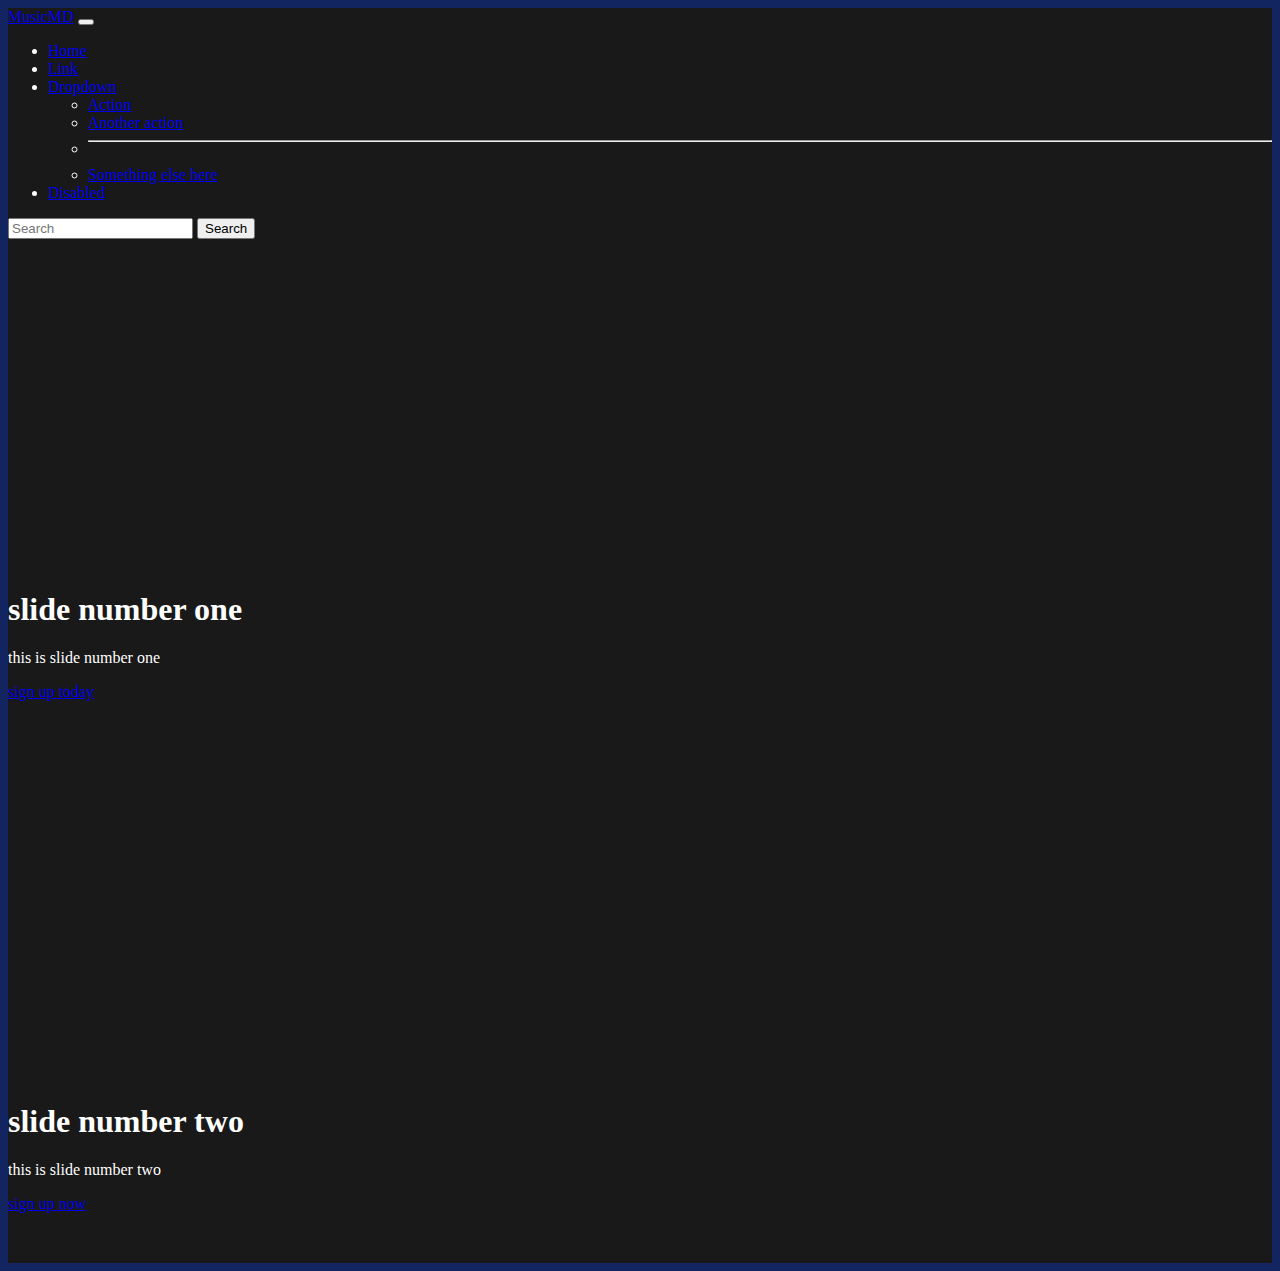
==== index.html @ 20c00fd6 "Add files via upload" ====
<!DOCTYPE html>
<html lang="en">
  <head>
    <!-- Required meta tags -->
    <meta charset="utf-8" />
    <meta name="viewport" content="width=device-width, initial-scale=1" />

    <!-- Bootstrap CSS -->
    <link
      href="https://cdn.jsdelivr.net/npm/bootstrap@5.0.1/dist/css/bootstrap.min.css"
      rel="stylesheet"
      integrity="sha384-+0n0xVW2eSR5OomGNYDnhzAbDsOXxcvSN1TPprVMTNDbiYZCxYbOOl7+AMvyTG2x"
      crossorigin="anonymous"
    />
    <!-- my css -->
    <link rel="stylesheet" href="style.css" />
    <title>musicMD</title>
  </head>

  <body>
    <!-- nav bar above carousel -->
    <nav class="navbar navbar-expand-lg navbar-dark bg-dark">
      <div class="container-fluid">
        <a class="navbar-brand" href="#">MusicMD</a>
        <button
          class="navbar-toggler"
          type="button"
          data-bs-toggle="collapse"
          data-bs-target="#navbarSupportedContent"
          aria-controls="navbarSupportedContent"
          aria-expanded="false"
          aria-label="Toggle navigation"
        >
          <span class="navbar-toggler-icon"></span>
        </button>
        <div class="collapse navbar-collapse" id="navbarSupportedContent">
          <ul class="navbar-nav me-auto mb-2 mb-lg-0">
            <li class="nav-item">
              <a class="nav-link active" aria-current="page" href="#">Home</a>
            </li>
            <li class="nav-item">
              <a class="nav-link" href="#">Link</a>
            </li>
            <li class="nav-item dropdown">
              <a
                class="nav-link dropdown-toggle"
                href="#"
                id="navbarDropdown"
                role="button"
                data-bs-toggle="dropdown"
                aria-expanded="false"
              >
                Dropdown
              </a>
              <ul class="dropdown-menu" aria-labelledby="navbarDropdown">
                <li><a class="dropdown-item" href="#">Action</a></li>
                <li><a class="dropdown-item" href="#">Another action</a></li>
                <li><hr class="dropdown-divider" /></li>
                <li>
                  <a class="dropdown-item" href="#">Something else here</a>
                </li>
              </ul>
            </li>
            <li class="nav-item">
              <a
                class="nav-link disabled"
                href="#"
                tabindex="-1"
                aria-disabled="true"
                >Disabled</a
              >
            </li>
          </ul>
          <form class="d-flex">
            <input
              class="form-control me-2"
              type="search"
              placeholder="Search"
              aria-label="Search"
            />
            <button class="btn btn-outline-success" type="submit">
              Search
            </button>
          </form>
        </div>
      </div>
    </nav>

    <!-- carousel at top of page -->
    <div id="myCarousel" class="carousel slide" data-bs-ride="carousel">
      <div class="carousel-inner">
        <div class="carousel-item active">
          <div class="container">
            <h1>slide number one</h1>
            <p>this is slide number one</p>
            <a href="#" class="btn btn-lg btn-primary"> sign up today </a>
          </div>
        </div>
        <div class="carousel-item">
          <div class="container">
            <h1>slide number two</h1>
            <p>this is slide number two</p>
            <a href="#" class="btn btn-lg btn-primary"> sign up now </a>
          </div>
        </div>
      </div>
    </div>

    <!-- bootstrap java -->
    <script
      src="https://cdn.jsdelivr.net/npm/bootstrap@5.0.1/dist/js/bootstrap.bundle.min.js"
      integrity="sha384-gtEjrD/SeCtmISkJkNUaaKMoLD0//ElJ19smozuHV6z3Iehds+3Ulb9Bn9Plx0x4"
      crossorigin="anonymous"
    ></script>
  </body>
</html>
---- style.css ----
html {
  background: #132561;
}

.bg-dark {
  background: #191919;
  color: white;
}

.carousel-item {
  height: 32rem;
  background: #191919;
  color: white;
  position: relative;
}
.container {
  position: absolute;
  bottom: 0;
  left: 0;
  right: 0;
  padding-bottom: 50px;
}
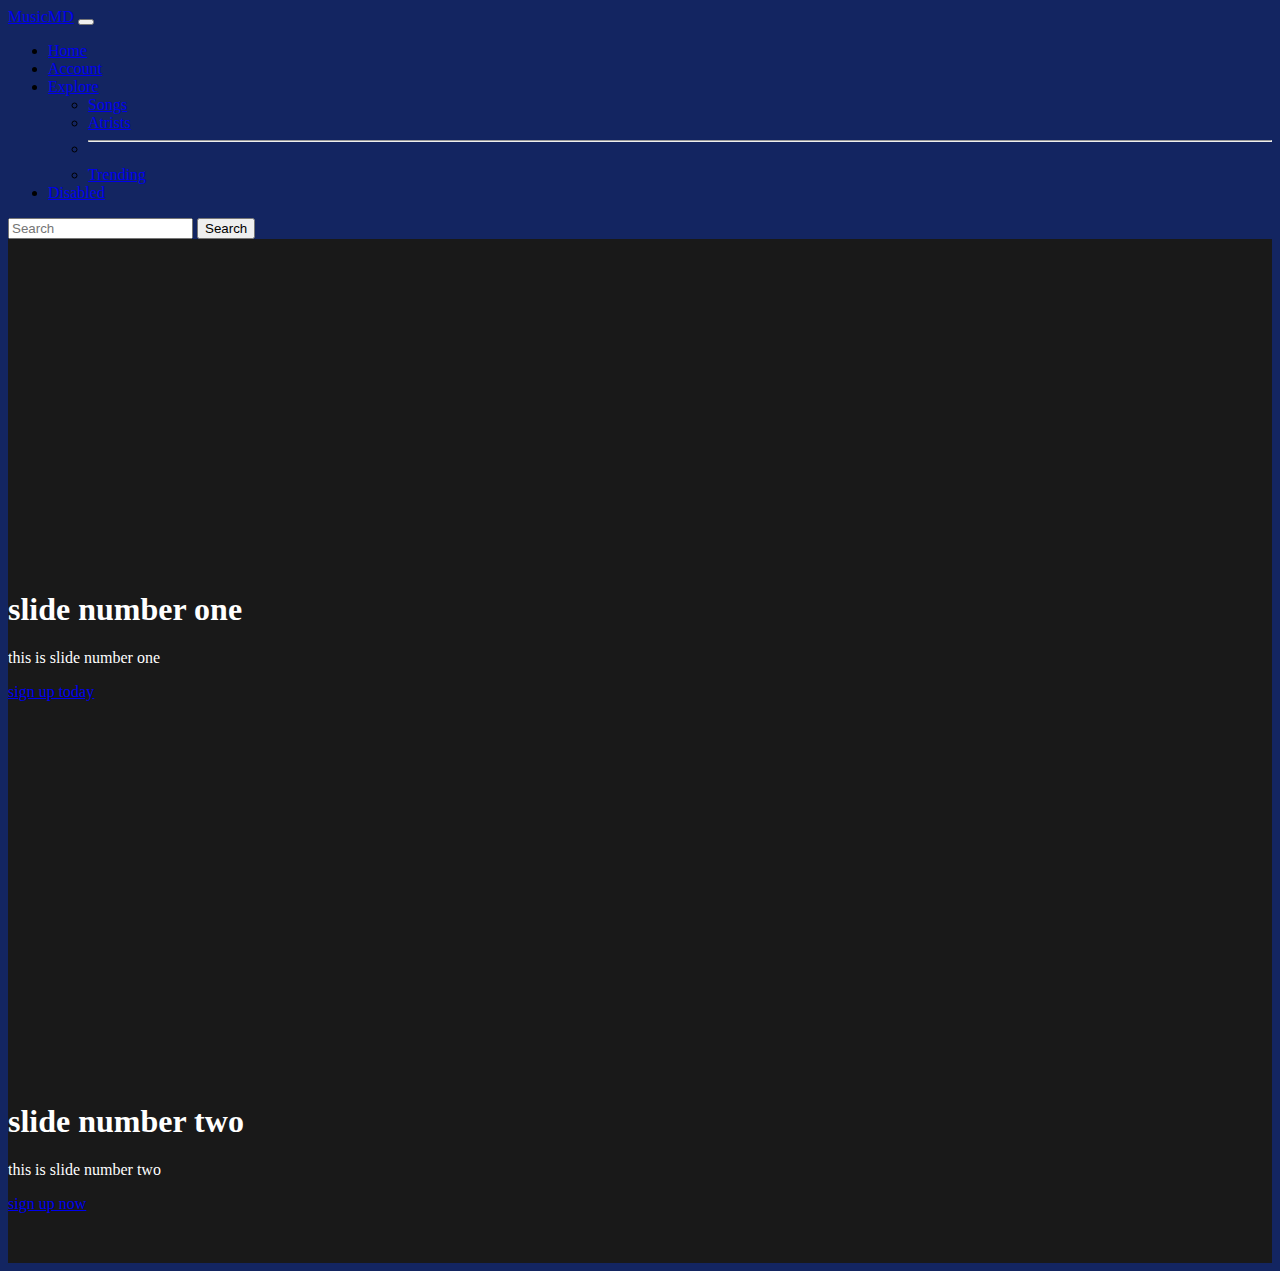
==== commit c9d0c0de: "Add files via upload" ====
--- a/index.html
+++ b/index.html
@@ -39,7 +39,7 @@
               <a class="nav-link active" aria-current="page" href="#">Home</a>
             </li>
             <li class="nav-item">
-              <a class="nav-link" href="#">Link</a>
+              <a class="nav-link" href="#">Account</a>
             </li>
             <li class="nav-item dropdown">
               <a
@@ -50,14 +50,14 @@
                 data-bs-toggle="dropdown"
                 aria-expanded="false"
               >
-                Dropdown
+                Explore
               </a>
               <ul class="dropdown-menu" aria-labelledby="navbarDropdown">
-                <li><a class="dropdown-item" href="#">Action</a></li>
-                <li><a class="dropdown-item" href="#">Another action</a></li>
+                <li><a class="dropdown-item" href="#">Songs</a></li>
+                <li><a class="dropdown-item" href="#">Atrists</a></li>
                 <li><hr class="dropdown-divider" /></li>
                 <li>
-                  <a class="dropdown-item" href="#">Something else here</a>
+                  <a class="dropdown-item" href="#">Trending</a>
                 </li>
               </ul>
             </li>
--- a/style.css
+++ b/style.css
@@ -1,10 +1,5 @@
 html {
   background: #132561;
-}
-
-.bg-dark {
-  background: #191919;
-  color: white;
 }
 
 .carousel-item {
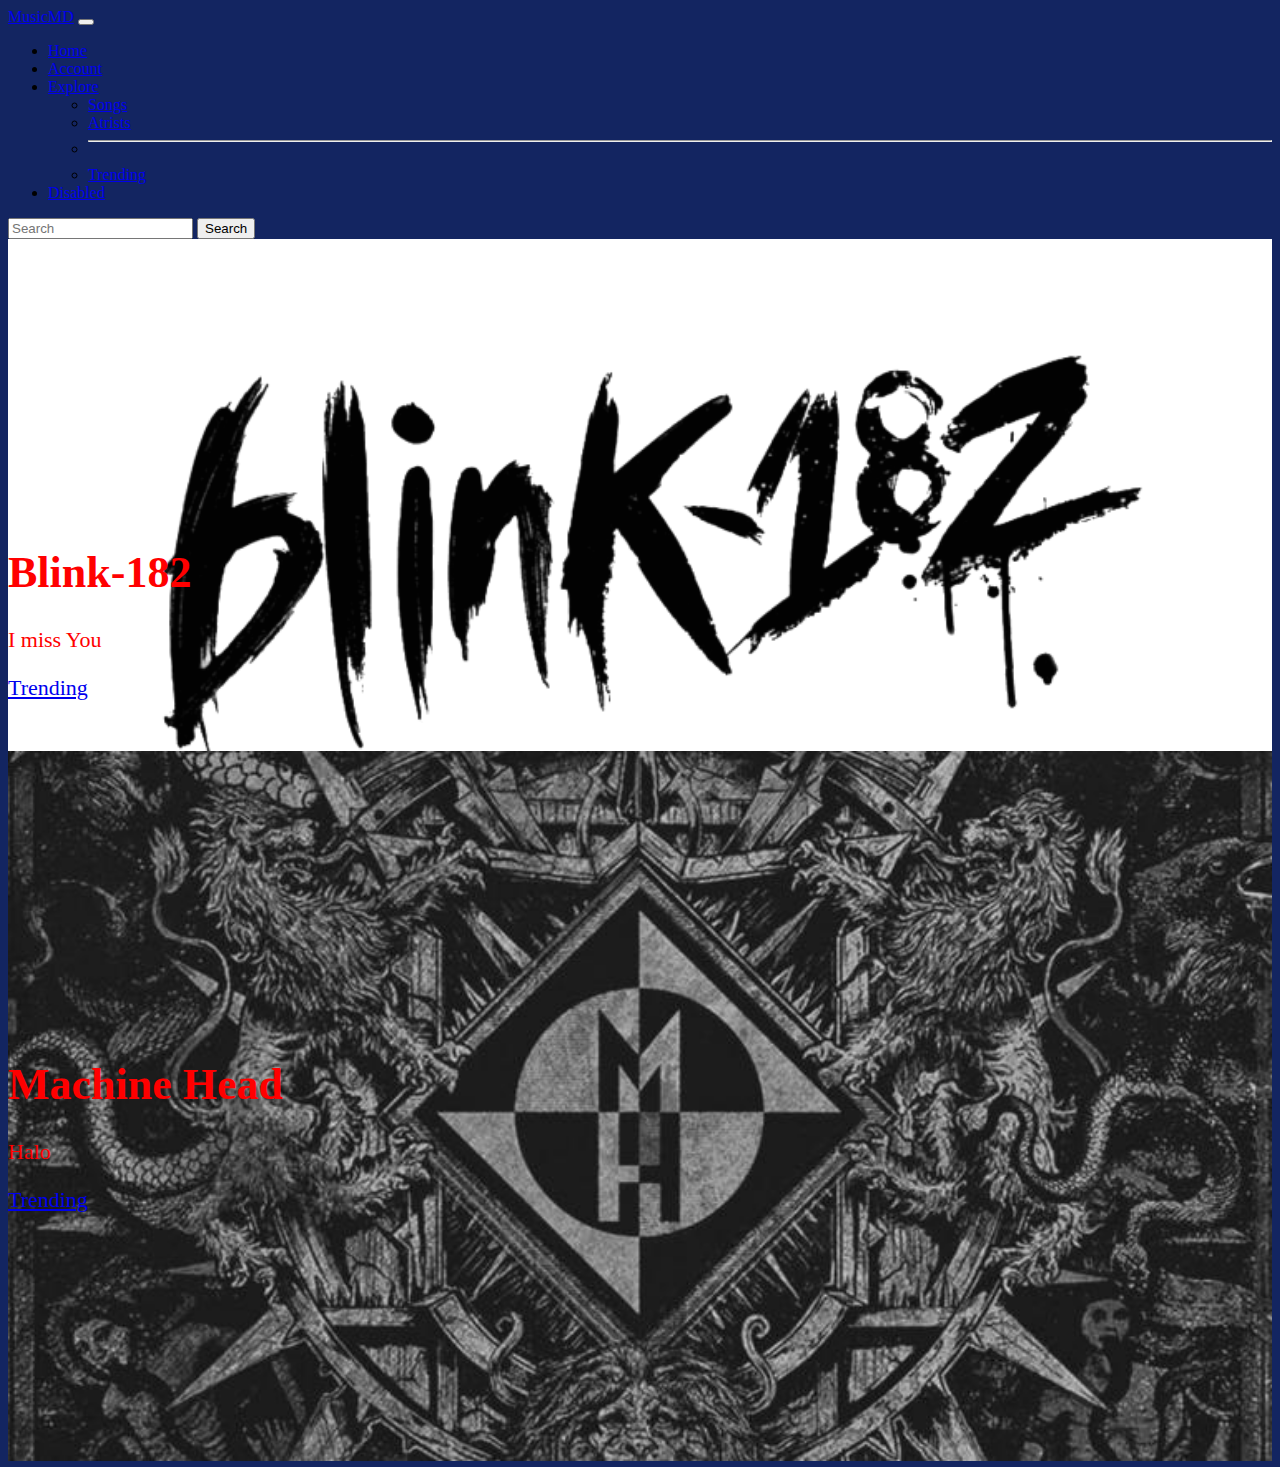
==== commit c2ec23c6: "Add files via upload" ====
--- a/index.html
+++ b/index.html
@@ -21,7 +21,7 @@
     <!-- nav bar above carousel -->
     <nav class="navbar navbar-expand-lg navbar-dark bg-dark">
       <div class="container-fluid">
-        <a class="navbar-brand" href="#">MusicMD</a>
+        <a class="navbar-brand" href="index.html">MusicMD</a>
         <button
           class="navbar-toggler"
           type="button"
@@ -36,7 +36,9 @@
         <div class="collapse navbar-collapse" id="navbarSupportedContent">
           <ul class="navbar-nav me-auto mb-2 mb-lg-0">
             <li class="nav-item">
-              <a class="nav-link active" aria-current="page" href="#">Home</a>
+              <a class="nav-link active" aria-current="page" href="index.html"
+                >Home</a
+              >
             </li>
             <li class="nav-item">
               <a class="nav-link" href="#">Account</a>
@@ -57,7 +59,7 @@
                 <li><a class="dropdown-item" href="#">Atrists</a></li>
                 <li><hr class="dropdown-divider" /></li>
                 <li>
-                  <a class="dropdown-item" href="#">Trending</a>
+                  <a class="dropdown-item" href="trending.html">Trending</a>
                 </li>
               </ul>
             </li>
@@ -90,17 +92,23 @@
     <div id="myCarousel" class="carousel slide" data-bs-ride="carousel">
       <div class="carousel-inner">
         <div class="carousel-item active">
+          <img class="random" src="Blink-182.png" alt="simp" />
           <div class="container">
-            <h1>slide number one</h1>
-            <p>this is slide number one</p>
-            <a href="#" class="btn btn-lg btn-primary"> sign up today </a>
+            <h1>Blink-182</h1>
+            <p>I miss You</p>
+            <a href="trending.html" class="btn btn-lg btn-primary">
+              Trending
+            </a>
           </div>
         </div>
         <div class="carousel-item">
+          <img class="random" src="mch.jpg" alt="simp" />
           <div class="container">
-            <h1>slide number two</h1>
-            <p>this is slide number two</p>
-            <a href="#" class="btn btn-lg btn-primary"> sign up now </a>
+            <h1>Machine Head</h1>
+            <p>Halo</p>
+            <a href="trending.html" class="btn btn-lg btn-primary">
+              Trending
+            </a>
           </div>
         </div>
       </div>
--- a/style.css
+++ b/style.css
@@ -5,8 +5,9 @@
 .carousel-item {
   height: 32rem;
   background: #191919;
-  color: white;
+  color: red;
   position: relative;
+  font-size: 22px;
 }
 .container {
   position: absolute;
@@ -15,3 +16,12 @@
   right: 0;
   padding-bottom: 50px;
 }
+.random {
+  width: 100%;
+  background: white;
+}
+.table {
+  background-color: #132561;
+  color: white;
+  padding-top: 2px;
+}
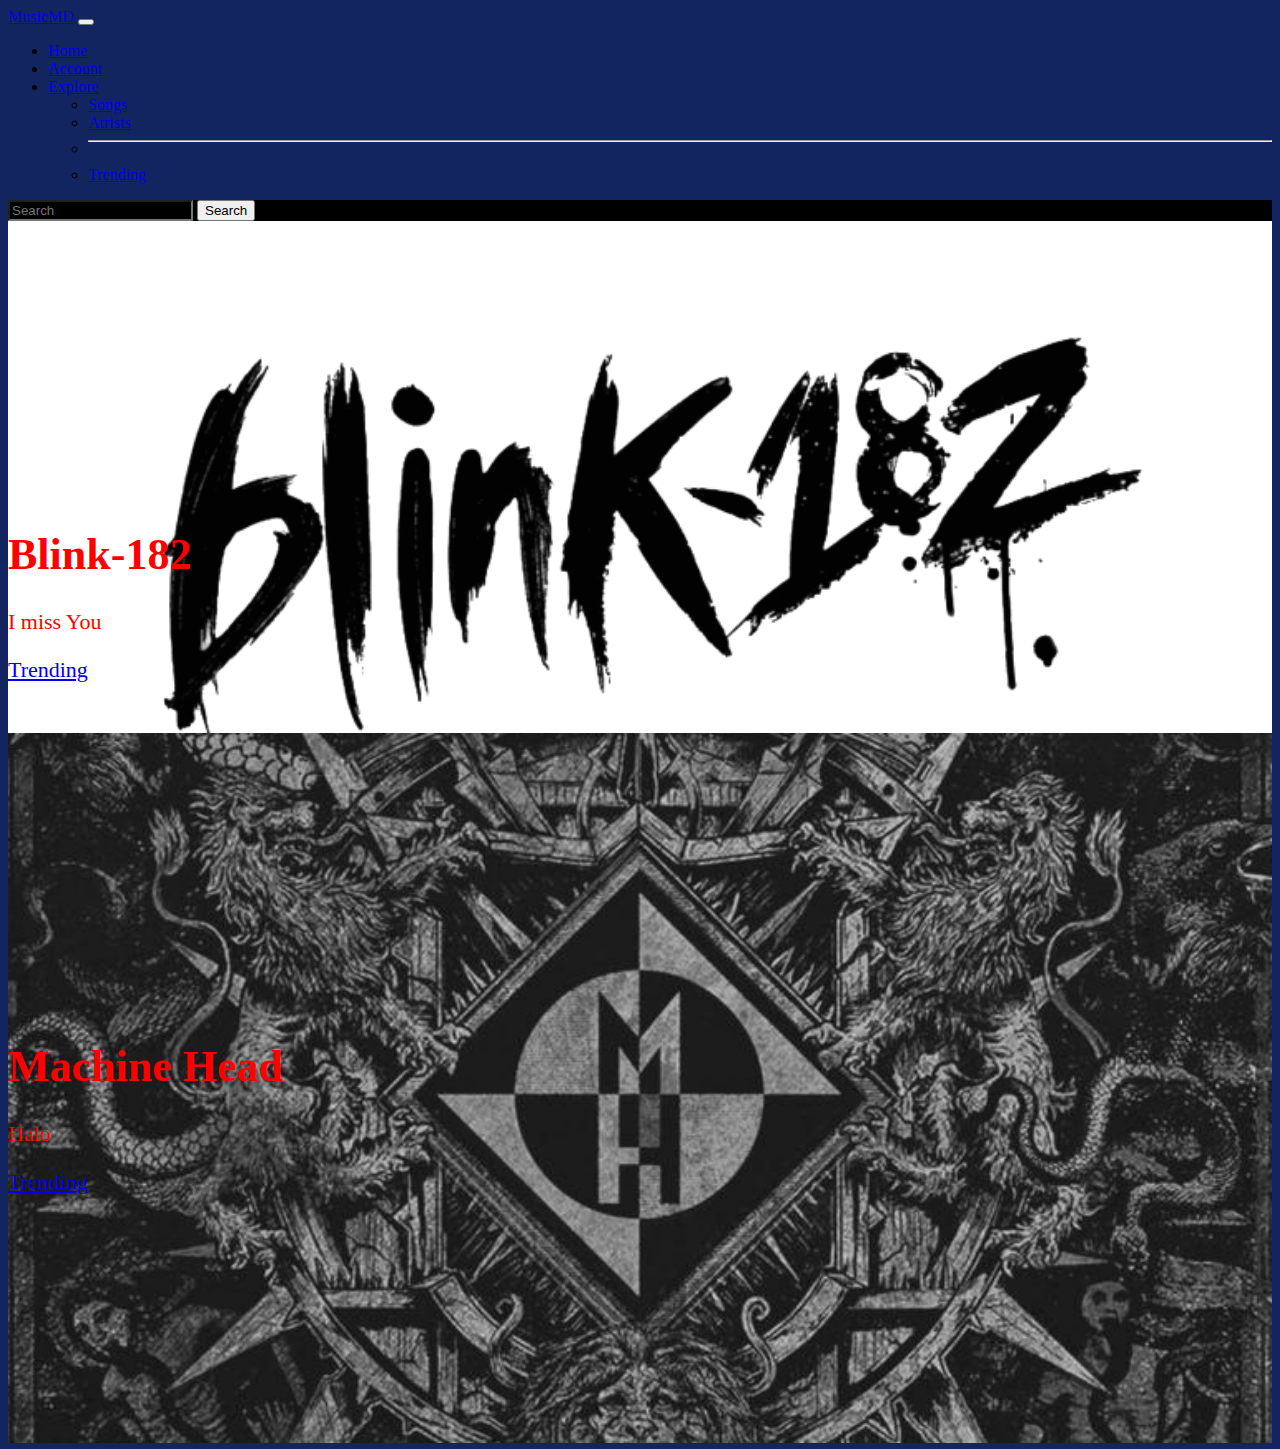
==== commit 9f32bbac: "Add files via upload" ====
--- a/index.html
+++ b/index.html
@@ -63,30 +63,23 @@
                 </li>
               </ul>
             </li>
-            <li class="nav-item">
-              <a
-                class="nav-link disabled"
-                href="#"
-                tabindex="-1"
-                aria-disabled="true"
-                >Disabled</a
-              >
+            
             </li>
           </ul>
-          <form class="d-flex">
-            <input
-              class="form-control me-2"
-              type="search"
-              placeholder="Search"
-              aria-label="Search"
-            />
-            <button class="btn btn-outline-success" type="submit">
-              Search
-            </button>
-          </form>
         </div>
       </div>
     </nav>
+    <form class="d-flex">
+      <input
+        class="form-control me-2"
+        type="search"
+        placeholder="Search"
+        aria-label="Search"
+      />
+      <button class="btn btn-outline-success" type="submit">
+        Search
+      </button>
+    </form>
 
     <!-- carousel at top of page -->
     <div id="myCarousel" class="carousel slide" data-bs-ride="carousel">
--- a/style.css
+++ b/style.css
@@ -1,7 +1,13 @@
 html {
   background: #132561;
 }
-
+.d-flex {
+  background: none;
+  background-color: black;
+}
+.form-control {
+  background-color: black;
+}
 .carousel-item {
   height: 32rem;
   background: #191919;
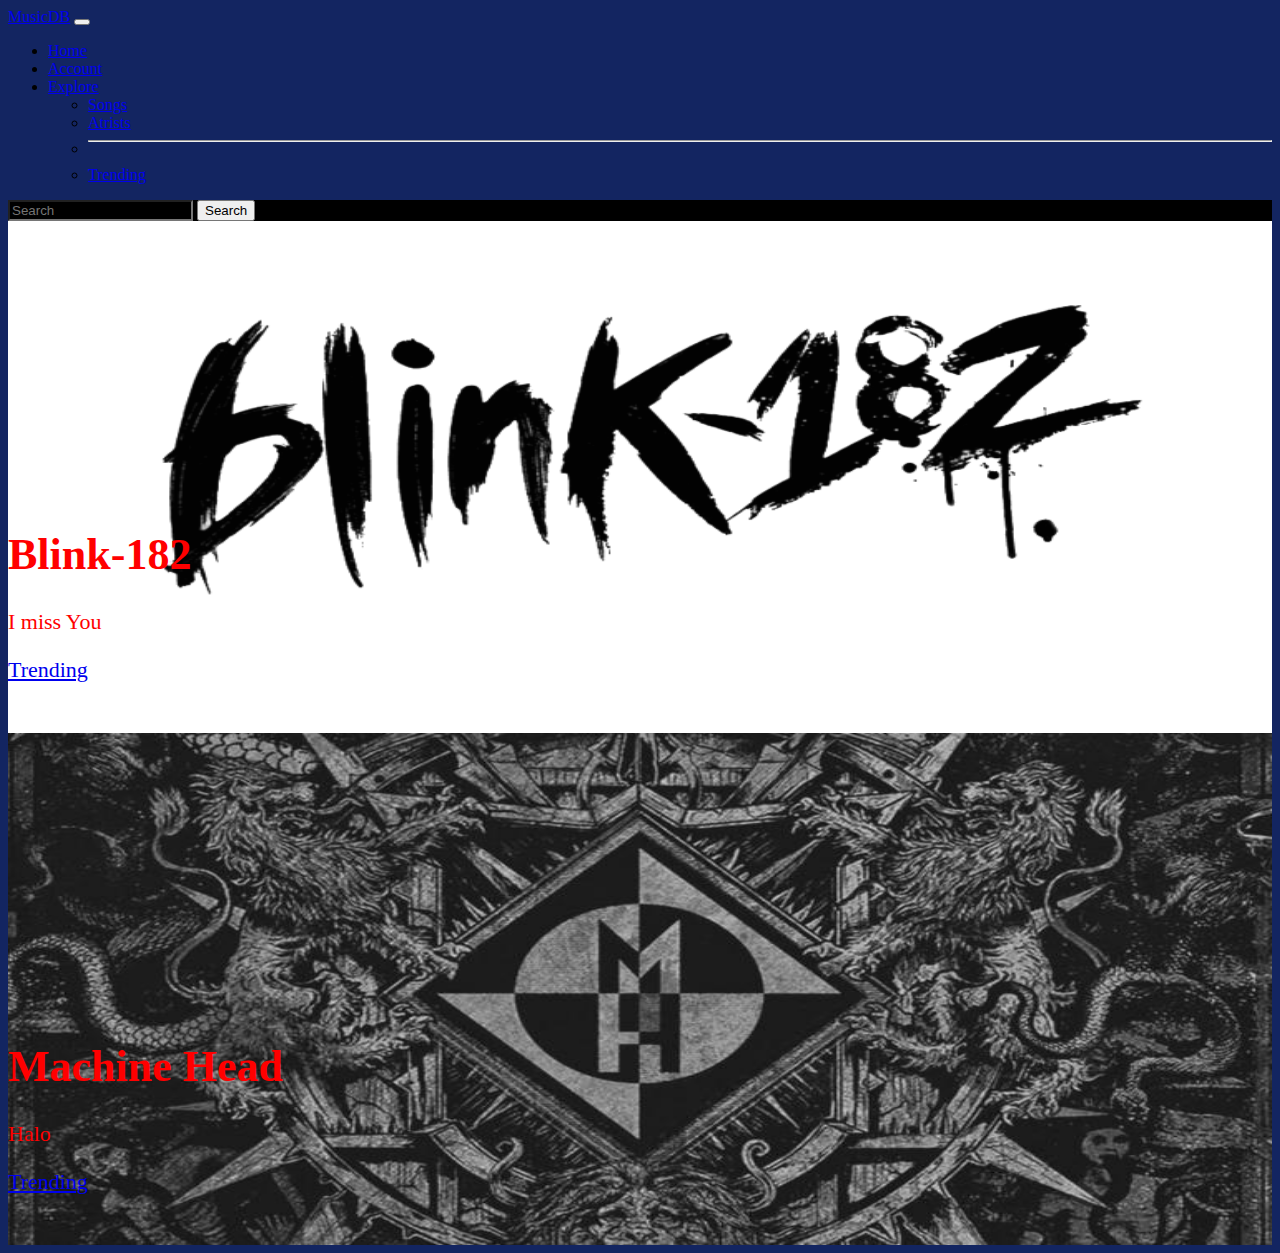
==== commit cfc83312: "Add files via upload" ====
--- a/index.html
+++ b/index.html
@@ -21,7 +21,7 @@
     <!-- nav bar above carousel -->
     <nav class="navbar navbar-expand-lg navbar-dark bg-dark">
       <div class="container-fluid">
-        <a class="navbar-brand" href="index.html">MusicMD</a>
+        <a class="navbar-brand" href="index.html">MusicDB</a>
         <button
           class="navbar-toggler"
           type="button"
--- a/style.css
+++ b/style.css
@@ -24,6 +24,7 @@
 }
 .random {
   width: 100%;
+  height: 100%;
   background: white;
 }
 .table {
